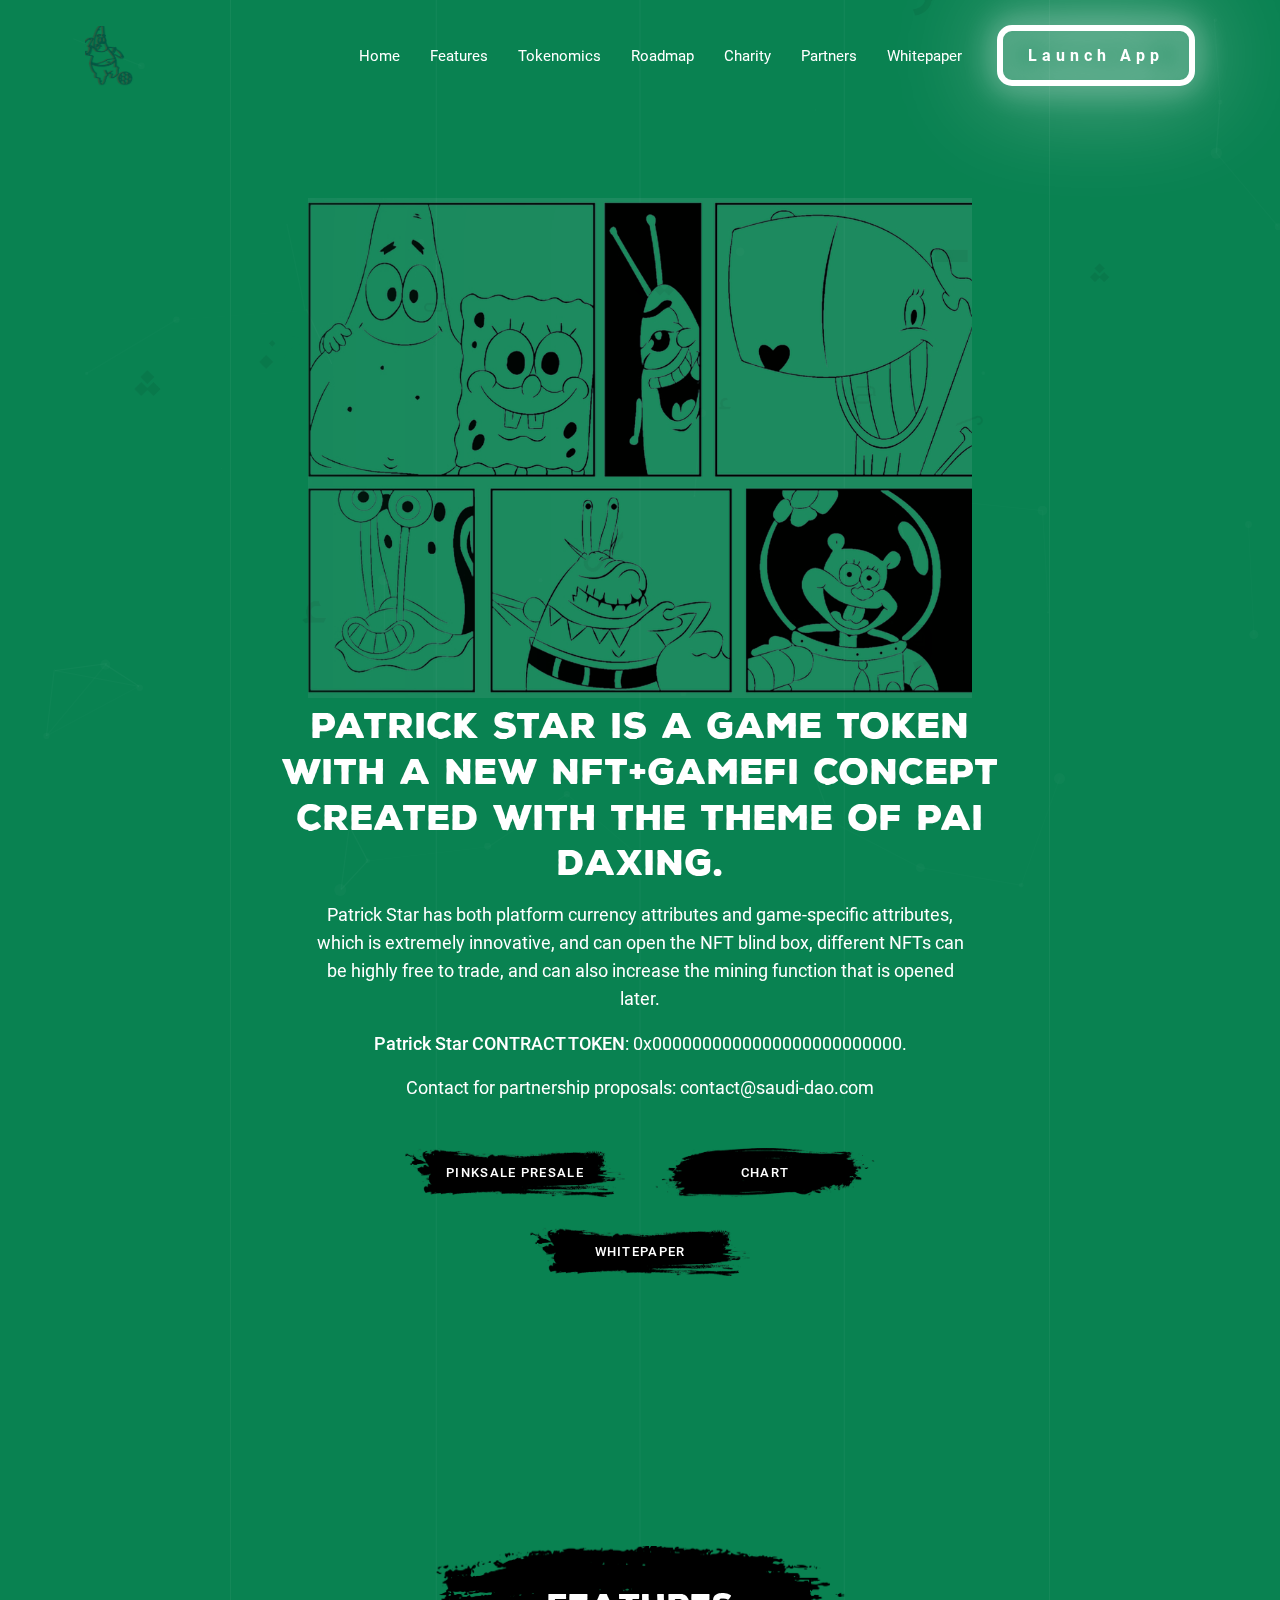
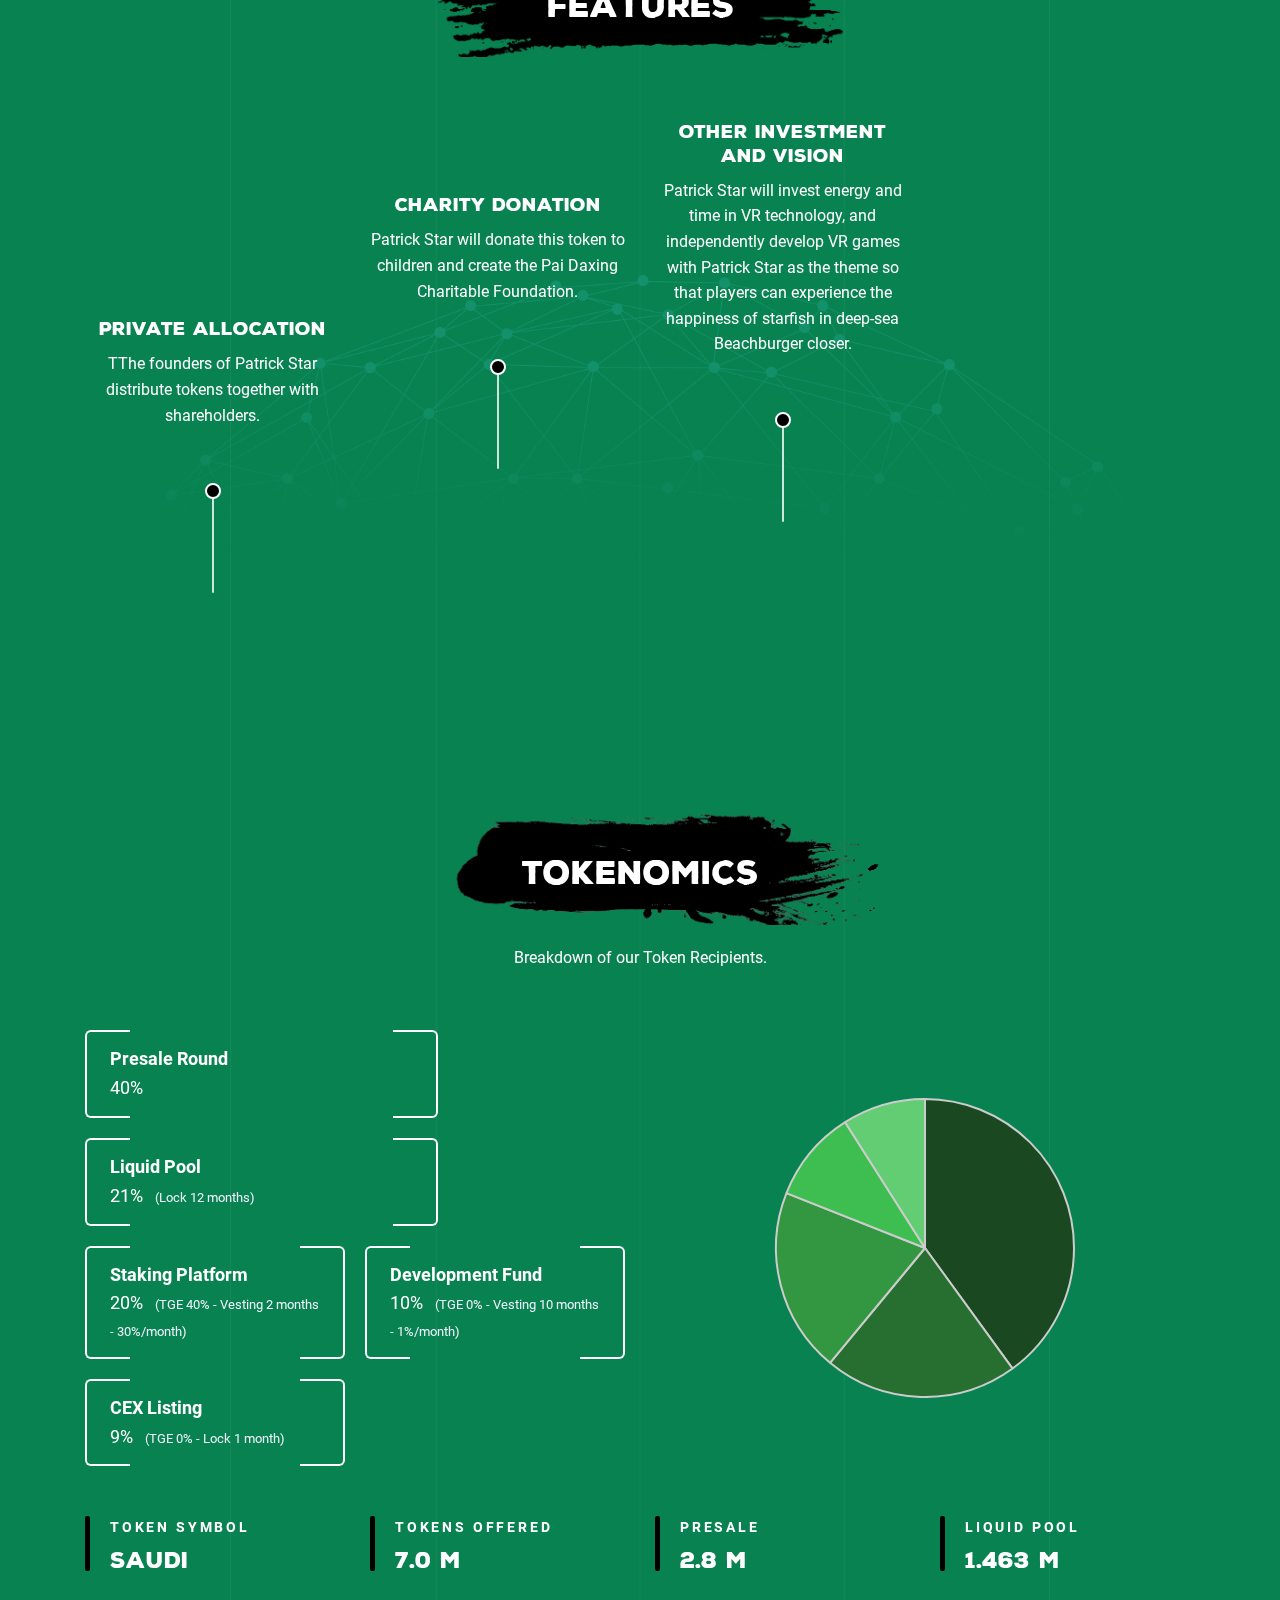
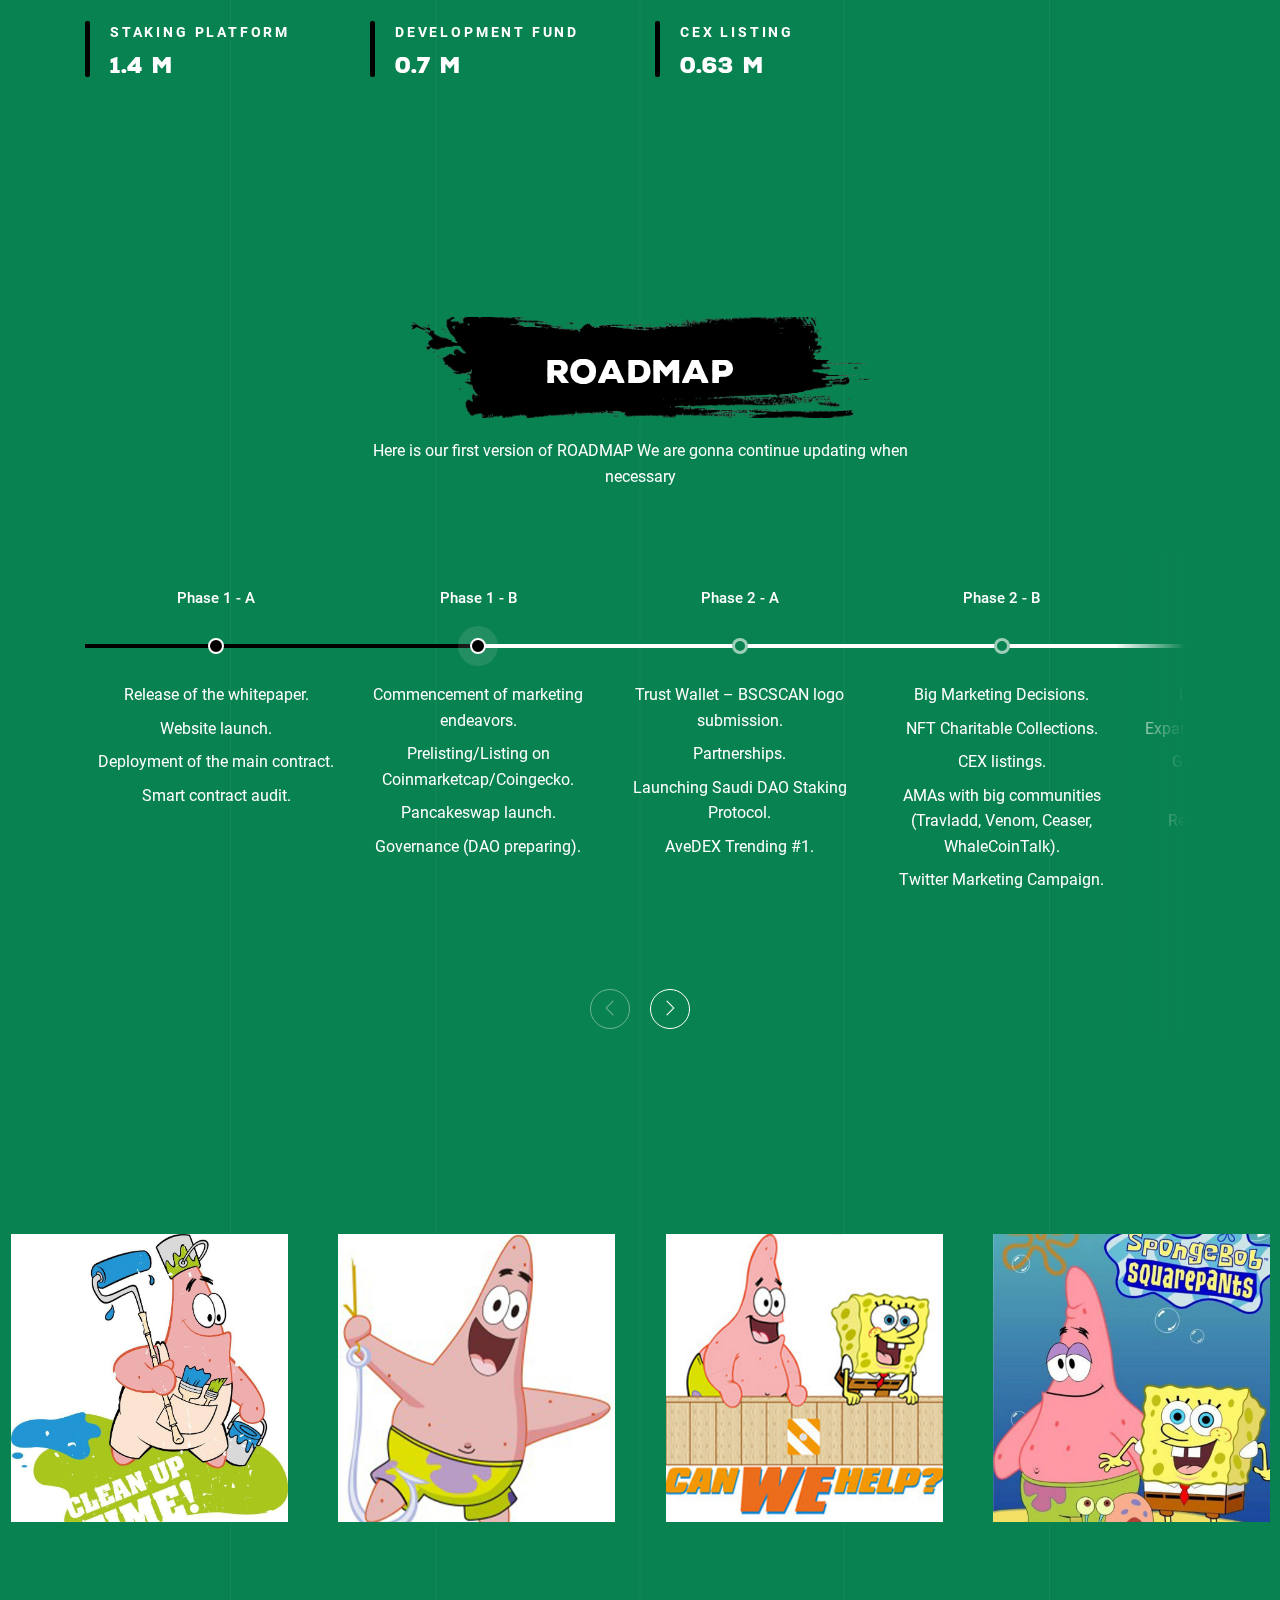
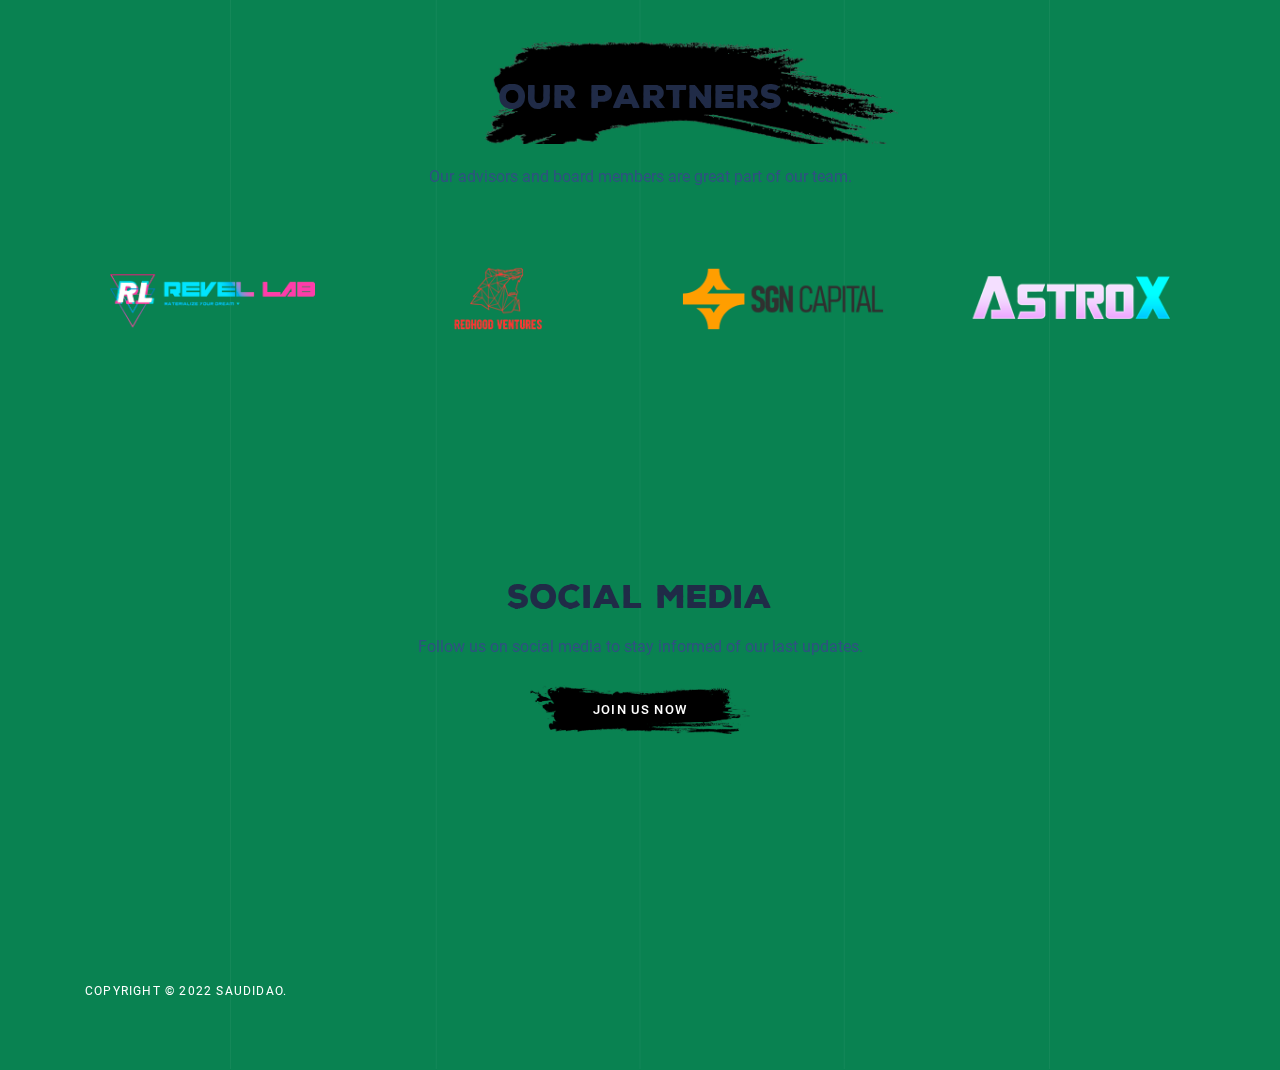
==== index1.html @ a91b712f "first" ====
<!DOCTYPE html>
<html lang="zxx" class="js">
  <head>
    <meta charset="utf-8">
    <meta name="author" content="Softnio">
    <meta name="viewport" content="width=device-width, initial-scale=1, shrink-to-fit=no">
    <meta name="description" content="">
    <!-- Fav Icon  -->
    <link rel="shortcut icon" href="static/picture/NIPIC_32296053_20210331141536375.png">
    <!-- Site Title  -->
    <title>
    Patrick Star
    </title>
    <!-- Bundle and Base CSS -->
    <link rel="stylesheet" href="static/css/vendor.bundle.css">
    <link rel="stylesheet" href="static/css/style-azalea.css" id="changeTheme">

    <link href="static/css/cssanimation.min.css" rel="stylesheet">

    <!-- Extra CSS -->
    <link rel="stylesheet" href="static/css/theme.css">

    <!-- Custom CSS -->
    <link rel="stylesheet" href="static/css/custom.css">

    <!-- <link
      rel="stylesheet"
      href="https://cdnjs.cloudflare.com/ajax/libs/fullPage.js/4.0.9/fullpage.min.css"
      integrity="sha512-Go0fX6Al6Eab+N7QbSFHYBpwdcU2rbfONUcbRIS4z+9yzLlj7Xj8ao2BAOPE9Qtxdl+7iq04xzzcF4OTOWoUWg=="
      crossorigin="anonymous"
      referrerpolicy="no-referrer"
    /> -->
  </head>

  <body class="nk-body body-wider bg-theme mode-onepage">
    <div class="nk-wrap">
      <header class="nk-header page-header is-transparent is-sticky is-dark" id="header">
        <div class="header-main">
          <div class="header-container container container-xxl">
            <div class="header-wrap">
              <div class="header-logo logo animated" data-animate="fadeInDown" data-delay=".6">
                <a href="index1.html" class="logo-link">
                  <img class="logo-dark" src="static/picture/NIPIC_32296053_20210331141536375.png" srcset="/images/NIPIC_32296053_20210331141536375.png 2x" alt="logo">
<!--                  <img class="logo-dark" src="static/picture/NIPIC_32296053_20210331141536375.png" srcset="/images/NIPIC_32296053_20210331141536375.png 2x" alt="logo">-->
                  <img class="logo-light" src="static/picture/NIPIC_32296053_20210331141536375.png" srcset="/images/NIPIC_32296053_20210331141536375.png 2x" alt="logo">
                </a>
              </div>

              <div class="header-nav-toggle">
                <a href="index1.html#" class="navbar-toggle" data-menu-toggle="header-menu">
                  <div class="toggle-line">
                    <span></span>
                  </div>
                </a>
              </div>

              <div class="header-navbar animated" data-animate="fadeInDown" data-delay=".6">
                <nav class="header-menu" id="header-menu">
                  <ul class="menu">
                    <li class="menu-item">
                      <a class="menu-link nav-link" href="index1.html#home">Home</a>
                    </li>
<!--                    <li class="menu-item">-->
<!--                      <a class="menu-link nav-link" href="javascript:;" target="_blank">Chart</a>-->
<!--                    </li>-->
                    <li class="menu-item">
                      <a class="menu-link nav-link" href="index1.html#features">Features</a>
                    </li>
                    <li class="menu-item">
                      <a class="menu-link nav-link" href="index1.html#tokenomics">Tokenomics</a>
                    </li>

                    <li class="menu-item">
                      <a class="menu-link nav-link" href="index1.html#roadmap">Roadmap</a>
                    </li>
<!--                    <li class="menu-item">-->
<!--                      <a class="menu-link nav-link" href="index1.html#how-it-works">How it works</a>-->
<!--                    </li>-->
                    <li class="menu-item">
                      <a class="menu-link nav-link" href="index1.html#charity">Charity</a>
                    </li>
                    <li class="menu-item">
                      <a class="menu-link nav-link" href="index1.html#partners">Partners</a>
                    </li>
                    <li class="menu-item">
                      <a class="menu-link nav-link" href="javascript:;">Whitepaper</a>
                    </li>
                  </ul>
                  <ul class="menu-btns">
                    <li>
                      <a href="javascript:;" target="_blank" class="neon-button"><span>Launch App</span></a>
                    </li>
                  </ul>
                </nav>
              </div>
            </div>
          </div>
        </div>
      </header>

      <main class="nk-pages tc-light" id="fullpage">
        <section class="section fullpage-section" id="home">
          <div class="banner tc-light">
            <div class="nk-block nk-block-header nk-block-sm my-auto">
              <div class="container pt-5">
                <div class="banner-caption text-center">
                  <img src="static/picture/saudi-businessman.png" class="cssanimation hu__hu__">
                  <h1 class="title title-xl-2 ttu animated" data-animate="fadeInUp" data-delay="0.7">
                   Patrick Star is a game token with a new NFT+GAMEFI concept created with the theme of Pai Daxing.
                  </h1>
                  <div class="row justify-content-center pb-3">
                    <div class="col-sm-11 col-xl-11 col-xxl-8">
                      <p class="lead animated" data-animate="fadeInUp" data-delay="0.8">
                       Patrick Star has both platform currency attributes and game-specific attributes, which is extremely innovative, and can open the NFT blind box, different NFTs can be highly free to trade, and can also increase the mining function that is opened later.
                      </p>
                      <p class="lead animated fadeInUp" data-animate="fadeInUp" data-delay="0.8" style="visibility: visible; animation-delay: 0.8s">
                        <b>Patrick Star CONTRACT TOKEN</b>:
                        0x0000000000000000000000000.
                      </p>
                      <p class="lead animated fadeInUp" data-animate="fadeInUp" data-delay="0.8" style="visibility: visible; animation-delay: 0.8s">
                        Contact for partnership proposals:
                        <a href="email-protection.html#4e2d21203a2f2d3a0e3d2f3b2a27632a2f21602d2123"><span class="__cf_email__" data-cfemail="90f3fffee4f1f3e4d0e3f1e5f4f9bdf4f1ffbef3fffd">[email&#160;protected]</span></a>
                      </p>
                    </div>
                  </div>
                  <div class="cpn-action">
                    <ul class="btn-grp mx-auto">
                      <li class="animated" data-animate="fadeInUp" data-delay="0.9">
                        <a href="javascript:;" class="btn btn-brush btn-brush-primary btn-round" target="_blank">PINKSALE PRESALE</a>
                      </li>
                      <li class="animated" data-animate="fadeInUp" data-delay="0.9">
                        <a href="javascript:;" class="btn btn-brush btn-brush-secondary btn-round" target="_blank">CHART</a>
                      </li>
                      <li class="animated" data-animate="fadeInUp" data-delay="1">
                        <a href="javascript:;" target="_blank" class="menu-link btn btn-brush btn-round btn-brush-primary">WHITEPAPER</a>
                      </li>
                    </ul>
                  </div>
                </div>
              </div>
            </div>

            <div id="particles-bg" class="particles-container is-fixed particles-bg op-20"></div>
          </div>
        </section>
        <section class="section fullpage-section" id="features">
          <div class="container">
            <div class="row justify-content-center text-center">
              <div class="col-lg-6">
                <div class="section-head section-head-s2">
                  <h2 class="title title-xl animated title-stroke-1">
                    Features
                  </h2>
                </div>
              </div>
            </div>
          </div>
          <div class="container container-xxl">
            <div class="nk-block">
              <div class="row text-center align-items-lg-start gutter-vr-40px">
                <div class="col-lg-3 col-sm-6">
                  <div class="feature feature-s6 feature-s6-1 animated" data-animate="fadeInUp" data-delay="0.3">
                    <div class="feature-text">
                      <h5 class="title title-sm ttu">PRIVATE ALLOCATION</h5>
                      <p>
                        TThe founders of Patrick Star distribute tokens together with shareholders.
                      </p>
                    </div>
                  </div>
                </div>
                <div class="col-lg-3 col-sm-6">
                  <div class="feature feature-s6 feature-s6-2 animated" data-animate="fadeInUp" data-delay="0.4">
                    <div class="feature-text">
                      <h5 class="title title-sm ttu">Charity Donation</h5>
                      <p>
                       Patrick Star will donate this token to children and create the Pai Daxing Charitable Foundation.
                      </p>
                    </div>
                  </div>
                </div>
                <div class="col-lg-3 col-sm-6">
                  <div class="feature feature-s6 feature-s6-3 animated" data-animate="fadeInUp" data-delay="0.5">
                    <div class="feature-text">
                      <h5 class="title title-sm ttu">
                        Other Investment and Vision
                      </h5>
                      <p>
                        Patrick Star will invest energy and time in VR technology, and independently develop VR games with Patrick Star as the theme so that players can experience the happiness of starfish in deep-sea Beachburger closer.
                      </p>
                    </div>
                  </div>
                </div>
<!--                <div class="col-lg-3 col-sm-6">-->
<!--                  <div class="feature feature-s6 feature-s6-4 animated" data-animate="fadeInUp" data-delay="0.6">-->
<!--                    <div class="feature-text">-->
<!--                      <h5 class="title title-sm ttu">Sport Funding</h5>-->
<!--                      <p>-->
<!--                        Saudi Arabia football team has just won AFC U23 ASIAN-->
<!--                        CUP 2022 in Uzbekistan. Saudi DAO see the potential of-->
<!--                        this football team so we decide to support Saudi Arabia-->
<!--                        football team in World Cup 2022 by funding World Cup-->
<!--                        trending projects. All the profits will be used to raise-->
<!--                        awareness of Saudi Arabia Football Team in the football-->
<!--                        world map-->
<!--                      </p>-->
<!--                    </div>-->
<!--                  </div>-->
<!--                </div>-->
<!--              </div>-->
              <div class="bg-image bg-contain bg-bottom-center bg-ecosystems animated d-none d-sm-block" data-animate="fadeInUp" data-delay="0.2">
                <img src="static/picture/globe-particle.png" alt="globe">
              </div>
            </div>
          </div>
        </section>

        <section class="section fullpage-section" id="tokenomics">
          <div class="container">
            <div class="row justify-content-center text-center">
              <div class="col-lg-6">
                <div class="section-head section-head-s2">
                  <h2 class="title title-xl animated title-stroke-2">
                    TOKENOMICS
                  </h2>
                  <p class="animated" data-animate="fadeInUp" data-delay="0.2">
                    Breakdown of our Token Recipients.
                  </p>
                </div>
              </div>
            </div>
          </div>
          <div class="container container-xxl">
            <div class="nk-block">
              <div class="row align-items-center gutter-vr-50px">
                <div class="col-xxl-4 col-lg-6 px-xl-5 order-xl-1">
                  <div class="animated" data-animate="fadeInUp" data-delay="0.3">
                    <canvas class="chart-canvas" id="token-distribution"></canvas>
                  </div>
                </div>
                <div class="col-xxl col-lg-6">
                  <ul class="chart-data-s2 row" data-canvas="token-distribution" data-canvas-type="pie" data-border-color="#ccc">
                    <li class="col-sm-8" data-color="#1a4921" data-color-hover="#1a4921" data-label="Presale" data-title="Presale Round" data-subtitle="" data-amount="40"></li>
                    <li class="col-sm-8" data-color="#276f31" data-color-hover="#276f31" data-label="Liquid Pool" data-title="Liquid Pool" data-subtitle="(Lock 12 months)" data-amount="21"></li>
                    <li class="col-sm-6" data-color="#339641" data-color-hover="#339641" data-label="Staking Platform" data-title="Staking Platform" data-subtitle="(TGE 40% - Vesting 2 months - 30%/month)" data-amount="20"></li>
                    <li class="col-sm-6" data-color="#3ebe51" data-color-hover="#3ebe51" data-label="Development Fund" data-title="Development Fund" data-subtitle="(TGE 0% - Vesting 10 months - 1%/month)" data-amount="10"></li>
                    <li class="col-sm-6" data-color="#62cd72" data-color-hover="#62cd72" data-label="CEX Listing" data-title="CEX Listing" data-subtitle="(TGE 0% - Lock 1 month)" data-amount="9"></li>
                  </ul>
                </div>
                <div class="col-xxl col-xl-12 order-last">
                  <div class="token-info-s2">
                    <div class="row gutter-vr-50px">
                      <div class="col-6 col-xxl-6 col-lg-3">
                        <div class="token-info-item color-1 animated" data-animate="fadeInUp" data-delay="0.7">
                          <div class="token-info-title">Token Symbol</div>
                          <h4 class="token-info-des">SAUDI</h4>
                        </div>
                      </div>

                      <div class="col-6 col-xxl-6 col-lg-3">
                        <div class="token-info-item color-2 animated" data-animate="fadeInUp" data-delay="0.75">
                          <div class="token-info-title">Tokens Offered</div>
                          <h4 class="token-info-des">7.0 M</h4>
                        </div>
                      </div>
                      <div class="col-6 col-xxl-6 col-lg-3">
                        <div class="token-info-item color-3 animated" data-animate="fadeInUp" data-delay="0.8">
                          <div class="token-info-title">Presale</div>
                          <h4 class="token-info-des">2.8 M</h4>
                        </div>
                      </div>
                      <div class="col-6 col-xxl-6 col-lg-3">
                        <div class="token-info-item color-3 animated" data-animate="fadeInUp" data-delay="0.8">
                          <div class="token-info-title">Liquid Pool</div>
                          <h4 class="token-info-des">1.463 M</h4>
                        </div>
                      </div>
                      <div class="col-6 col-xxl-6 col-lg-3">
                        <div class="token-info-item color-4 animated" data-animate="fadeInUp" data-delay="0.85">
                          <div class="token-info-title">Staking Platform</div>
                          <h4 class="token-info-des">1.4 M</h4>
                        </div>
                      </div>
                      <div class="col-6 col-xxl-6 col-lg-3">
                        <div class="token-info-item color-4 animated" data-animate="fadeInUp" data-delay="0.85">
                          <div class="token-info-title">Development Fund</div>
                          <h4 class="token-info-des">0.7 M</h4>
                        </div>
                      </div>
                      <div class="col-6 col-xxl-6 col-lg-3">
                        <div class="token-info-item color-5 animated" data-animate="fadeInUp" data-delay="0.9">
                          <div class="token-info-title">CEX Listing</div>
                          <h4 class="token-info-des">0.63 M</h4>
                        </div>
                      </div>
                    </div>
                  </div>
                </div>
              </div>
            </div>
          </div>
        </section>
        <!-- // -->
        <section class="section fullpage-section" id="roadmap">
          <div class="container">
            <div class="row justify-content-center text-center">
              <div class="col-lg-6">
                <div class="section-head section-head-s2">
                  <h2 class="title title-xl animated title-stroke-3">
                    ROADMAP
                  </h2>
                  <p class="animated" data-animate="fadeInUp" data-delay="0.2">
                    Here is our first version of ROADMAP We are gonna continue
                    updating when necessary
                  </p>
                </div>
              </div>
            </div>
          </div>
          <div class="container container-xxl">
            <div class="nk-block">
              <div class="roadmap-wrap roadmap-wrap-ovl-right text-center animated" data-animate="fadeInUp" data-delay="0.3">
                <div class="roadmap-line-s2"></div>
                <div class="roadmap-slider has-carousel carousel-nav-center" data-blank="true" data-items="5" data-items-tab-l="4" data-items-tab-p="3" data-items-mobile="2" data-margin="-1" data-navs="true">
                  <div class="roadmap roadmap-s2 roadmap-i1 roadmap-finished">
                    <h6 class="roadmap-year-s2">Phase 1 - A</h6>
                    <!-- <h5 class="title title-sm roadmap-date"></h5> -->
                    <div class="roadmap-text">
                      <ul class="ul-roadmap">
                        <li>Release of the whitepaper.</li>
                        <li>Website launch.</li>
                        <li>Deployment of the main contract.</li>
                        <li>Smart contract audit.</li>
                      </ul>
                    </div>
                  </div>
                  <div class="roadmap roadmap-s2 roadmap-i2 roadmap-running">
                    <h6 class="roadmap-year-s2">Phase 1 - B</h6>
                    <!-- <h5 class="title title-sm roadmap-date"></h5> -->
                    <div class="roadmap-text">
                      <ul class="ul-roadmap">
                        <li>Commencement of marketing endeavors.</li>
                        <li>Prelisting/Listing on Coinmarketcap/Coingecko.</li>
                        <li>Pancakeswap launch.</li>
                        <li>Governance (DAO preparing).</li>
                      </ul>
                    </div>
                  </div>
                  <div class="roadmap roadmap-s2 roadmap-i3">
                    <h6 class="roadmap-year-s2">Phase 2 - A</h6>
                    <!-- <h5 class="title title-sm roadmap-date"></h5> -->
                    <div class="roadmap-text">
                      <ul class="ul-roadmap">
                        <li>Trust Wallet – BSCSCAN logo submission.</li>
                        <li>Partnerships.</li>
                        <li>Launching Saudi DAO Staking Protocol.</li>
                        <li>AveDEX Trending #1.</li>
                      </ul>
                    </div>
                  </div>
                  <div class="roadmap roadmap-s2 roadmap-i4">
                    <h6 class="roadmap-year-s2">Phase 2 - B</h6>
                    <!-- <h5 class="title title-sm roadmap-date"></h5> -->
                    <div class="roadmap-text">
                      <ul class="ul-roadmap">
                        <li>Big Marketing Decisions.</li>
                        <li>NFT Charitable Collections.</li>
                        <li>CEX listings.</li>
                        <li>
                          AMAs with big communities (Travladd, Venom, Ceaser,
                          WhaleCoinTalk).
                        </li>
                        <li>Twitter Marketing Campaign.</li>
                      </ul>
                    </div>
                  </div>
                  <div class="roadmap roadmap-s2 roadmap-i5">
                    <h6 class="roadmap-year-s2">Phase 3 - A</h6>
                    <!-- <h5 class="title title-sm roadmap-date"></h5> -->
                    <div class="roadmap-text">
                      <ul class="ul-roadmap">
                        <li>Launching DAO system.</li>
                        <li>Expansion of SAUDI DAO listings.</li>
                        <li>Governance New Features Advancement.</li>
                        <li>Release of New Features in Whitepaper 2.0.</li>
                      </ul>
                    </div>
                  </div>
                  <div class="roadmap roadmap-s2 roadmap-i6">
                    <h6 class="roadmap-year-s2">Phase 3 - B</h6>
                    <!-- <h5 class="title title-sm roadmap-date"></h5> -->
                    <div class="roadmap-text">
                      <ul class="ul-roadmap">
                        <li>Fiat Gateway.</li>
                        <li>Management Audit (Internal).</li>
                        <li>Roadmap 2.0 Update.</li>
                      </ul>
                    </div>
                  </div>
                  <div class="roadmap roadmap-s2 roadmap-i6">
                    <h6 class="roadmap-year-s2">Phase 4</h6>
                    <!-- <h5 class="title title-sm roadmap-date"></h5> -->
                    <div class="roadmap-text">
                      <ul class="ul-roadmap">
                        <li>
                          Investing in Saudi Arabia Football Club – Head to
                          World Cup 2022.
                        </li>
                        <li>Investing in The Saudis NFT – Collaboration.</li>
                        <li>New York – Time Square Billboard Advertising.</li>
                        <li>
                          Connecting with many other DAOs with the same goal.
                        </li>
                      </ul>
                    </div>
                  </div>
                </div>
              </div>
            </div>
          </div>
        </section>


<!--        <section class="section fullpage-section" id="how-it-works">-->
<!--          <div class="container">-->
<!--            <div class="row justify-content-center text-center">-->
<!--              <div class="col-lg-6">-->
<!--                <div class="section-head section-head-s2">-->
<!--                  <h2 class="title title-xl animated title-stroke-4">-->
<!--                    How It Works?-->
<!--                  </h2>-->
<!--                  <p class="animated" data-animate="fadeInUp" data-delay="0.2">-->
<!--                    This is the instruction for showing how a DAO works. There-->
<!--                    will be 4 phase in a DAO-->
<!--                  </p>-->
<!--                </div>-->
<!--              </div>-->
<!--            </div>-->
<!--            <div class="row">-->
<!--              <div class="col-md-3">-->
<!--                <div class="feature feature-center animated fadeInUp" data-animate="fadeInUp" data-delay="0.2" style="visibility: visible; animation-delay: 0.2s">-->
<!--                  <div class="feature-serial">-->
<!--                    <span>1</span>-->
<!--                  </div>-->
<!--                  <div class="feature-text feature-text-wd">-->
<!--                    <h5 class="title title-md">Proposal</h5>-->
<!--                    <h6 class="sub-title">(Day 1 - 7)</h6>-->
<!--                    <p class="mx-auto">-->
<!--                      Saudi DAO Ops Team posts a proposal on Saudi DAO DAPP-->
<!--                    </p>-->
<!--                  </div>-->
<!--                </div>-->
<!--              </div>-->
<!--              <div class="col-md-3">-->
<!--                <div class="feature feature-center animated fadeInUp" data-animate="fadeInUp" data-delay="0.2" style="visibility: visible; animation-delay: 0.2s">-->
<!--                  <div class="feature-serial">-->
<!--                    <span>2</span>-->
<!--                  </div>-->
<!--                  <div class="feature-text feature-text-wd">-->
<!--                    <h5 class="title title-md">Evaluation</h5>-->
<!--                    <h6 class="sub-title">(Day 8 - 14)</h6>-->
<!--                    <p class="mx-auto">-->
<!--                      Discussion on evaluation of proposal on the Saudi DAO-->
<!--                      discussion forum.-->
<!--                    </p>-->
<!--                  </div>-->
<!--                </div>-->
<!--              </div>-->
<!--              <div class="col-md-3">-->
<!--                <div class="feature feature-center animated fadeInUp" data-animate="fadeInUp" data-delay="0.2" style="visibility: visible; animation-delay: 0.2s">-->
<!--                  <div class="feature-serial">-->
<!--                    <span>3</span>-->
<!--                  </div>-->
<!--                  <div class="feature-text feature-text-wd">-->
<!--                    <h5 class="title title-md">Voting</h5>-->
<!--                    <h6 class="sub-title">(Day 15 - 21)</h6>-->
<!--                    <p class="mx-auto">-->
<!--                      The five Saudi DAO Council members vote on the proposal. A-->
<!--                      quorum of three votes is required to pass a proposal with-->
<!--                      a simple majority of votes.-->
<!--                    </p>-->
<!--                  </div>-->
<!--                </div>-->
<!--              </div>-->
<!--              <div class="col-md-3">-->
<!--                <div class="feature feature-center animated fadeInUp" data-animate="fadeInUp" data-delay="0.2" style="visibility: visible; animation-delay: 0.2s">-->
<!--                  <div class="feature-serial">-->
<!--                    <span>4</span>-->
<!--                  </div>-->
<!--                  <div class="feature-text feature-text-wd">-->
<!--                    <h5 class="title title-md">Implementation</h5>-->
<!--                    <h6 class="sub-title">(Day 22 - 28)</h6>-->
<!--                    <p class="mx-auto">-->
<!--                      If approved, the Saudi DAO Ops Team executes the proposal.-->
<!--                    </p>-->
<!--                  </div>-->
<!--                </div>-->
<!--              </div>-->
<!--            </div>-->
<!--          </div>-->
<!--        </section>-->
<!--        &lt;!&ndash; // &ndash;&gt;-->
<!--        <section class="section fullpage-section" id="charity">-->
<!--          <div class="container">-->
<!--            <div class="row justify-content-center text-center">-->
<!--              <div class="col-lg-6">-->
<!--                <div class="section-head section-head-s2">-->
<!--                  <h2 class="title title-xl animated title-stroke-6">-->
<!--                    Charity-->
<!--                  </h2>-->
<!--                  <p class="animated fadeInUp" data-animate="fadeInUp" data-delay="0.2" style="visibility: visible; animation-delay: 0.2s">-->
<!--                    This is our first donation to children.-->
<!--                  </p>-->
<!--                </div>-->
<!--              </div>-->
<!--            </div>-->
<!--          </div>-->
<!--          <div class="container container-xxl">-->
            <!-- Block @s -->
            <div class="nk-block block-partners">
              <ul class="has-carousel partner-list justify-content-center animated owl-carousel owl-loaded owl-drag fadeInUp" data-items="4" data-items-mobile="1" data-auto="true" data-loop="true" data-animate="fadeInUp" data-delay="0.75" style="visibility: visible; animation-delay: 0.75s">
                <div class="owl-stage-outer">
                  <div class="owl-stage" style="
                      transform: translate3d(-2767px, 0px, 0px);
                      transition: all 0.6s ease 0s;
                      width: 5960px;
                    ">
                    <div class="owl-item cloned" style="width: 300px; margin-right: 30px">
                      <li class="partner-logo">
                        <img src="static/picture/1.jpg" alt="">
                      </li>
                    </div>
                    <div class="owl-item cloned" style="width: 300px; margin-right: 30px">
                      <li class="partner-logo">
                        <img src="static/picture/2.jpg" alt="">
                      </li>
                    </div>
                    <div class="owl-item cloned" style="width: 300px; margin-right: 30px">
                      <li class="partner-logo">
                        <img src="static/picture/3.jpg" alt="">
                      </li>
                    </div>
                    <div class="owl-item cloned" style="width: 300px; margin-right: 30px">
                      <li class="partner-logo">
                        <img src="static/picture/4.jpg" alt="">
                      </li>
                    </div>
                    <div class="owl-item cloned" style="width: 300px; margin-right: 30px">
                      <li class="partner-logo">
                        <img src="static/picture/5.jpg" alt="">
                      </li>
                    </div>
                    <div class="owl-item cloned" style="width: 300px; margin-right: 30px">
                      <li class="partner-logo">
                        <img src="static/picture/6.jpg" alt="">
                      </li>
                    </div>
                    <div class="owl-item" style="width: 300px; margin-right: 30px">
                      <li class="partner-logo">
                        <img src="static/picture/1.jpg" alt="">
                      </li>
                    </div>
                    <div class="owl-item" style="width: 300px; margin-right: 30px">
                      <li class="partner-logo">
                        <img src="static/picture/2.jpg" alt="">
                      </li>
                    </div>
                    <div class="owl-item" style="width: 300px; margin-right: 30px">
                      <li class="partner-logo">
                        <img src="static/picture/3.jpg" alt="">
                      </li>
                    </div>
                    <div class="owl-item" style="width: 300px; margin-right: 30px">
                      <li class="partner-logo">
                        <img src="static/picture/4.jpg" alt="">
                      </li>
                    </div>
                    <div class="owl-item" style="width: 300px; margin-right: 30px">
                      <li class="partner-logo">
                        <img src="static/picture/5.jpg" alt="">
                      </li>
                    </div>
                    <div class="owl-item" style="width: 300px; margin-right: 30px">
                      <li class="partner-logo">
                        <img src="static/picture/6.jpg" alt="">
                      </li>
                    </div>
                    <div class="owl-item cloned" style="width: 300px; margin-right: 30px">
                      <li class="partner-logo">
                        <img src="static/picture/1.jpg" alt="">
                      </li>
                    </div>
                    <div class="owl-item cloned" style="width: 300px; margin-right: 30px">
                      <li class="partner-logo">
                        <img src="static/picture/2.jpg" alt="">
                      </li>
                    </div>
                    <div class="owl-item cloned" style="width: 300px; margin-right: 30px">
                      <li class="partner-logo">
                        <img src="static/picture/3.jpg" alt="">
                      </li>
                    </div>
                    <div class="owl-item cloned" style="width: 300px; margin-right: 30px">
                      <li class="partner-logo">
                        <img src="static/picture/4.jpg" alt="">
                      </li>
                    </div>
                    <div class="owl-item cloned" style="width: 300px; margin-right: 30px">
                      <li class="partner-logo">
                        <img src="static/picture/5.jpg" alt="">
                      </li>
                    </div>
                    <div class="owl-item cloned" style="width: 300px; margin-right: 30px">
                      <li class="partner-logo">
                        <img src="static/picture/6.jpg" alt="">
                      </li>
                    </div>
                  </div>
                </div>
                <div class="owl-nav disabled">
                  <button type="button" role="presentation" class="owl-prev"></button><button type="button" role="presentation" class="owl-next"></button>
                </div>
                <div class="owl-dots disabled"></div>
              </ul>
            </div>
            <!-- Block @e -->
          </div>
        </section>

        <section class="section fullpage-section" id="partners">
          <div class="container">
            <div class="row justify-content-center text-center">
              <div class="col-lg-6">
                <div class="section-head section-head-s2">
                  <h2 class="title title-xl animated title-stroke-5">
                    Our Partners
                  </h2>
                  <p class="animated fadeInUp" data-animate="fadeInUp" data-delay="0.2" style="visibility: visible; animation-delay: 0.2s">
                    Our advisors and board members are great part of our team.
                  </p>
                </div>
              </div>
            </div>
          </div>
          <div class="container container-xxl">
            <!-- Block @s -->
            <div class="nk-block block-partners">
              <ul class="has-carousel partner-list justify-content-center animated owl-carousel owl-loaded owl-drag fadeInUp" data-items="4" data-items-mobile="2" data-auto="true" data-loop="true" data-animate="fadeInUp" data-delay="0.75" style="visibility: visible; animation-delay: 0.75s">
                <div class="owl-stage-outer">
                  <div class="owl-stage" style="
                      transform: translate3d(-2767px, 0px, 0px);
                      transition: all 0.6s ease 0s;
                      width: 5960px;
                    ">
                    <div class="owl-item cloned" style="width: 300px; margin-right: 30px">
                      <li class="partner-logo">
                        <img src="static/picture/1.png" alt="">
                      </li>
                    </div>
                    <div class="owl-item cloned" style="width: 300px; margin-right: 30px">
                      <li class="partner-logo">
                        <img src="static/picture/2.png" alt="">
                      </li>
                    </div>
                    <div class="owl-item cloned" style="width: 300px; margin-right: 30px">
                      <li class="partner-logo">
                        <img src="static/picture/3.png" alt="">
                      </li>
                    </div>
                    <!--<div-->
                    <!--  class="owl-item cloned"-->
                    <!--  style="width: 300px; margin-right: 30px"-->
                    <!-->-->
                    <!--  <li class="partner-logo">-->
                    <!--    <img src="images/backers/4.png" alt="" />-->
                    <!--  </li>-->
                    <!--</div>-->
                    <div class="owl-item cloned" style="width: 300px; margin-right: 30px">
                      <li class="partner-logo">
                        <img src="static/picture/5.png" alt="">
                      </li>
                    </div>
                    <div class="owl-item cloned" style="width: 300px; margin-right: 30px">
                      <li class="partner-logo">
                        <img src="static/picture/6.png" alt="">
                      </li>
                    </div>
                    <div class="owl-item cloned" style="width: 300px; margin-right: 30px">
                      <li class="partner-logo">
                        <img src="static/picture/7.png" alt="">
                      </li>
                    </div>
                    <div class="owl-item cloned" style="width: 300px; margin-right: 30px">
                      <li class="partner-logo">
                        <img src="static/picture/8.png" alt="">
                      </li>
                    </div>
                    <div class="owl-item cloned" style="width: 300px; margin-right: 30px">
                      <li class="partner-logo">
                        <img src="static/picture/9.png" alt="">
                      </li>
                    </div>
                    <div class="owl-item cloned" style="width: 300px; margin-right: 30px">
                      <li class="partner-logo">
                        <img src="static/picture/10.png" alt="">
                      </li>
                    </div>
                    <div class="owl-item cloned" style="width: 300px; margin-right: 30px">
                      <li class="partner-logo">
                        <img src="static/picture/11.png" alt="">
                      </li>
                    </div>
                    <div class="owl-item cloned" style="width: 300px; margin-right: 30px">
                      <li class="partner-logo">
                        <img src="static/picture/12.png" alt="">
                      </li>
                    </div>
                    <div class="owl-item cloned" style="width: 300px; margin-right: 30px">
                      <li class="partner-logo">
                        <img src="static/picture/13.png" alt="">
                      </li>
                    </div>
                    <div class="owl-item cloned" style="width: 300px; margin-right: 30px">
                      <li class="partner-logo">
                        <img src="static/picture/14.png" alt="">
                      </li>
                    </div>
                    <div class="owl-item" style="width: 300px; margin-right: 30px">
                      <li class="partner-logo">
                        <img src="static/picture/1.png" alt="">
                      </li>
                    </div>
                    <div class="owl-item" style="width: 300px; margin-right: 30px">
                      <li class="partner-logo">
                        <img src="static/picture/2.png" alt="">
                      </li>
                    </div>
                    <div class="owl-item" style="width: 300px; margin-right: 30px">
                      <li class="partner-logo">
                        <img src="static/picture/3.png" alt="">
                      </li>
                    </div>
                    <!--<div-->
                    <!--  class="owl-item"-->
                    <!--  style="width: 300px; margin-right: 30px"-->
                    <!-->-->
                    <!--  <li class="partner-logo">-->
                    <!--    <img src="images/backers/4.png" alt="" />-->
                    <!--  </li>-->
                    <!--</div>-->
                    <div class="owl-item" style="width: 300px; margin-right: 30px">
                      <li class="partner-logo">
                        <img src="static/picture/5.png" alt="">
                      </li>
                    </div>
                    <div class="owl-item" style="width: 300px; margin-right: 30px">
                      <li class="partner-logo">
                        <img src="static/picture/6.png" alt="">
                      </li>
                    </div>
                    <div class="owl-item" style="width: 300px; margin-right: 30px">
                      <li class="partner-logo">
                        <img src="static/picture/7.png" alt="">
                      </li>
                    </div>
                    <div class="owl-item" style="width: 300px; margin-right: 30px">
                      <li class="partner-logo">
                        <img src="static/picture/8.png" alt="">
                      </li>
                    </div>
                    <div class="owl-item" style="width: 300px; margin-right: 30px">
                      <li class="partner-logo">
                        <img src="static/picture/9.png" alt="">
                      </li>
                    </div>
                    <div class="owl-item" style="width: 300px; margin-right: 30px">
                      <li class="partner-logo">
                        <img src="static/picture/10.png" alt="">
                      </li>
                    </div>
                    <div class="owl-item" style="width: 300px; margin-right: 30px">
                      <li class="partner-logo">
                        <img src="static/picture/11.png" alt="">
                      </li>
                    </div>
                    <div class="owl-item" style="width: 300px; margin-right: 30px">
                      <li class="partner-logo">
                        <img src="static/picture/12.png" alt="">
                      </li>
                    </div>
                    <div class="owl-item" style="width: 300px; margin-right: 30px">
                      <li class="partner-logo">
                        <img src="static/picture/13.png" alt="">
                      </li>
                    </div>
                    <div class="owl-item" style="width: 300px; margin-right: 30px">
                      <li class="partner-logo">
                        <img src="static/picture/14.png" alt="">
                      </li>
                    </div>
                    <div class="owl-item cloned" style="width: 300px; margin-right: 30px">
                      <li class="partner-logo">
                        <img src="static/picture/1.png" alt="">
                      </li>
                    </div>
                    <div class="owl-item cloned" style="width: 300px; margin-right: 30px">
                      <li class="partner-logo">
                        <img src="static/picture/2.png" alt="">
                      </li>
                    </div>
                    <div class="owl-item cloned" style="width: 300px; margin-right: 30px">
                      <li class="partner-logo">
                        <img src="static/picture/3.png" alt="">
                      </li>
                    </div>
                    <!--<div-->
                    <!--  class="owl-item cloned"-->
                    <!--  style="width: 300px; margin-right: 30px"-->
                    <!-->-->
                    <!--  <li class="partner-logo">-->
                    <!--    <img src="images/backers/4.png" alt="" />-->
                    <!--  </li>-->
                    <!--</div>-->
                    <div class="owl-item cloned" style="width: 300px; margin-right: 30px">
                      <li class="partner-logo">
                        <img src="static/picture/5.png" alt="">
                      </li>
                    </div>
                    <div class="owl-item cloned" style="width: 300px; margin-right: 30px">
                      <li class="partner-logo">
                        <img src="static/picture/6.png" alt="">
                      </li>
                    </div>
                    <div class="owl-item cloned" style="width: 300px; margin-right: 30px">
                      <li class="partner-logo">
                        <img src="static/picture/7.png" alt="">
                      </li>
                    </div>
                    <div class="owl-item cloned" style="width: 300px; margin-right: 30px">
                      <li class="partner-logo">
                        <img src="static/picture/8.png" alt="">
                      </li>
                    </div>
                    <div class="owl-item cloned" style="width: 300px; margin-right: 30px">
                      <li class="partner-logo">
                        <img src="static/picture/9.png" alt="">
                      </li>
                    </div>
                    <div class="owl-item cloned" style="width: 300px; margin-right: 30px">
                      <li class="partner-logo">
                        <img src="static/picture/10.png" alt="">
                      </li>
                    </div>
                    <div class="owl-item cloned" style="width: 300px; margin-right: 30px">
                      <li class="partner-logo">
                        <img src="static/picture/11.png" alt="">
                      </li>
                    </div>
                    <div class="owl-item cloned" style="width: 300px; margin-right: 30px">
                      <li class="partner-logo">
                        <img src="static/picture/12.png" alt="">
                      </li>
                    </div>
                    <div class="owl-item cloned" style="width: 300px; margin-right: 30px">
                      <li class="partner-logo">
                        <img src="static/picture/13.png" alt="">
                      </li>
                    </div>
                    <div class="owl-item cloned" style="width: 300px; margin-right: 30px">
                      <li class="partner-logo">
                        <img src="static/picture/14.png" alt="">
                      </li>
                    </div>
                  </div>
                </div>
                <div class="owl-nav disabled">
                  <button type="button" role="presentation" class="owl-prev"></button><button type="button" role="presentation" class="owl-next"></button>
                </div>
                <div class="owl-dots disabled"></div>
              </ul>
            </div>
            <!-- Block @e -->
          </div>
        </section>

        <section class="section fullpage-section" id="social-media">
          <div class="container">
            <div class="row justify-content-center text-center">
              <div class="col-lg-6">
                <div class="section-head section-head-s2">
                  <h2 class="title title-xl animated">Social Media</h2>
                  <p class="animated fadeInUp" data-animate="fadeInUp" data-delay="0.2" style="visibility: visible; animation-delay: 0.2s">
                    Follow us on social media to stay informed of our last
                    updates.<br><br><a class="btn btn-brush btn-brush-primary cssanimation pepe" href="javascript:;" style="color: #fff" target="_blank">JOIN US NOW</a>
                  </p>
                </div>
              </div>
            </div>
          </div>
        </section>
      </main>

      <footer class="nk-footer-bar section section-s tc-light">
        <div class="container container-xxl">
          <div class="row gutter-vr-10px">
            <div class="col-lg-6 order-lg-last text-lg-right">
              <!--<ul class="footer-nav">-->
              <!--  <li><a href="#">Privacy Policy</a></li>-->
              <!--  <li><a href="#">Terms of sales</a></li>-->
              <!--</ul>-->
            </div>
            <div class="col-lg-6">
              <div class="copyright-text copyright-text-s2" style="color: #fff">
                Copyright © 2022 SaudiDAO.
              </div>
            </div>
          </div>
        </div>
      </footer>

      <div class="nk-ovm nk-ovm-repeat nk-ovm-fixed shape-i">
        <div class="ovm-line"></div>
      </div>
    </div>

    <!-- preloader -->
    <div class="preloader preloader-alt no-split">
      <span class="spinner spinner-alt"><img class="spinner-brand" src="static/picture/saudidao-logo.png" alt=""></span>
    </div>

    <!-- JavaScript -->
    <script data-cfasync="false" src="static/js/email-decode.min.js"></script><script src="static/js/jquery.bundle.js"></script>
    <script src="static/js/scripts.js"></script>
    <script src="static/js/charts.js"></script>
    <!-- <script
      src="https://cdnjs.cloudflare.com/ajax/libs/fullPage.js/4.0.9/fullpage.min.js"
      integrity="sha512-JSVRnP8UFs0ieN/cvP9v4vmW1CotIaEKKN7W+4JaKNrllZolTv2aJfVGn4BFdfZ1jRZxgTAAaXWdlZbEm9iwFA=="
      crossorigin="anonymous"
      referrerpolicy="no-referrer"
    ></script> -->
    <!-- <script type="text/javascript">
      var myFullpage = new fullpage("#fullpage", {
        autoScrolling: true,
        sectionSelector: ".fullpage-section",
      });
      $(".fp-watermark").hide();
    </script> -->
  </body>
</html>
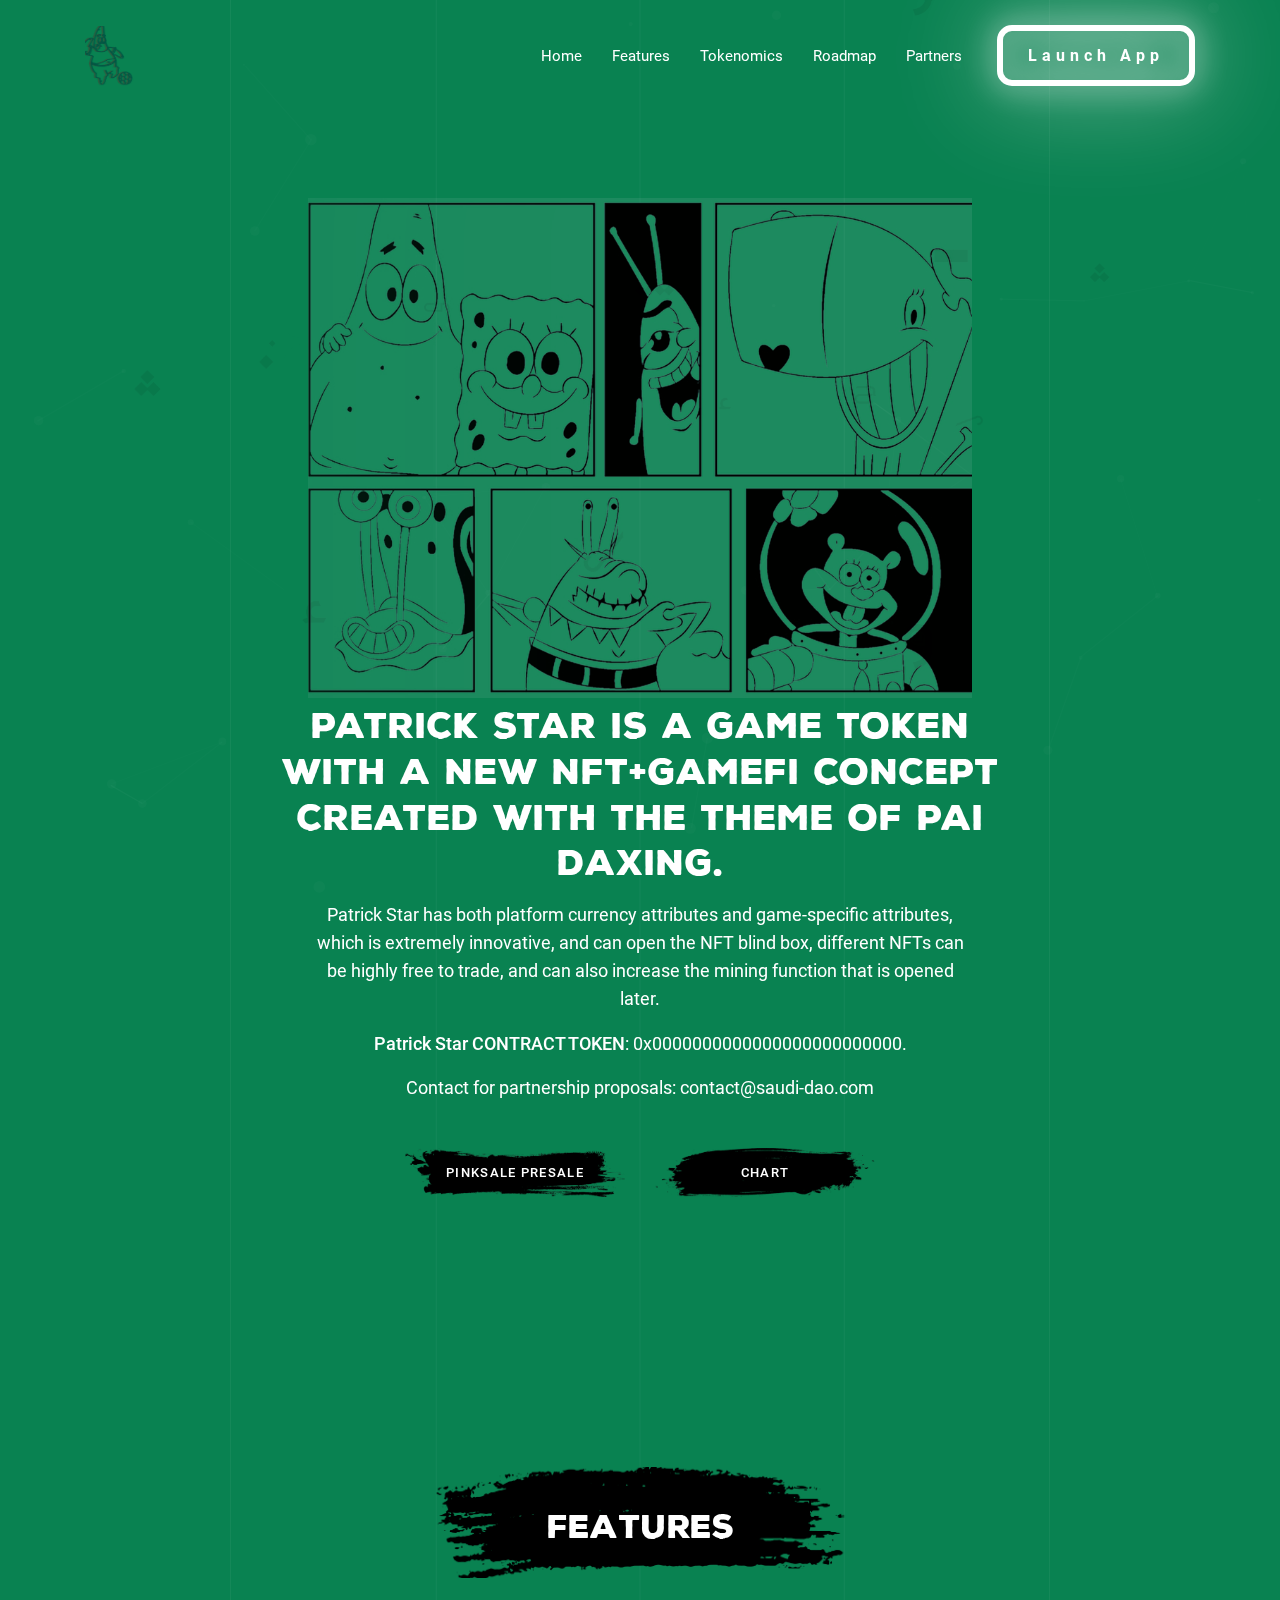
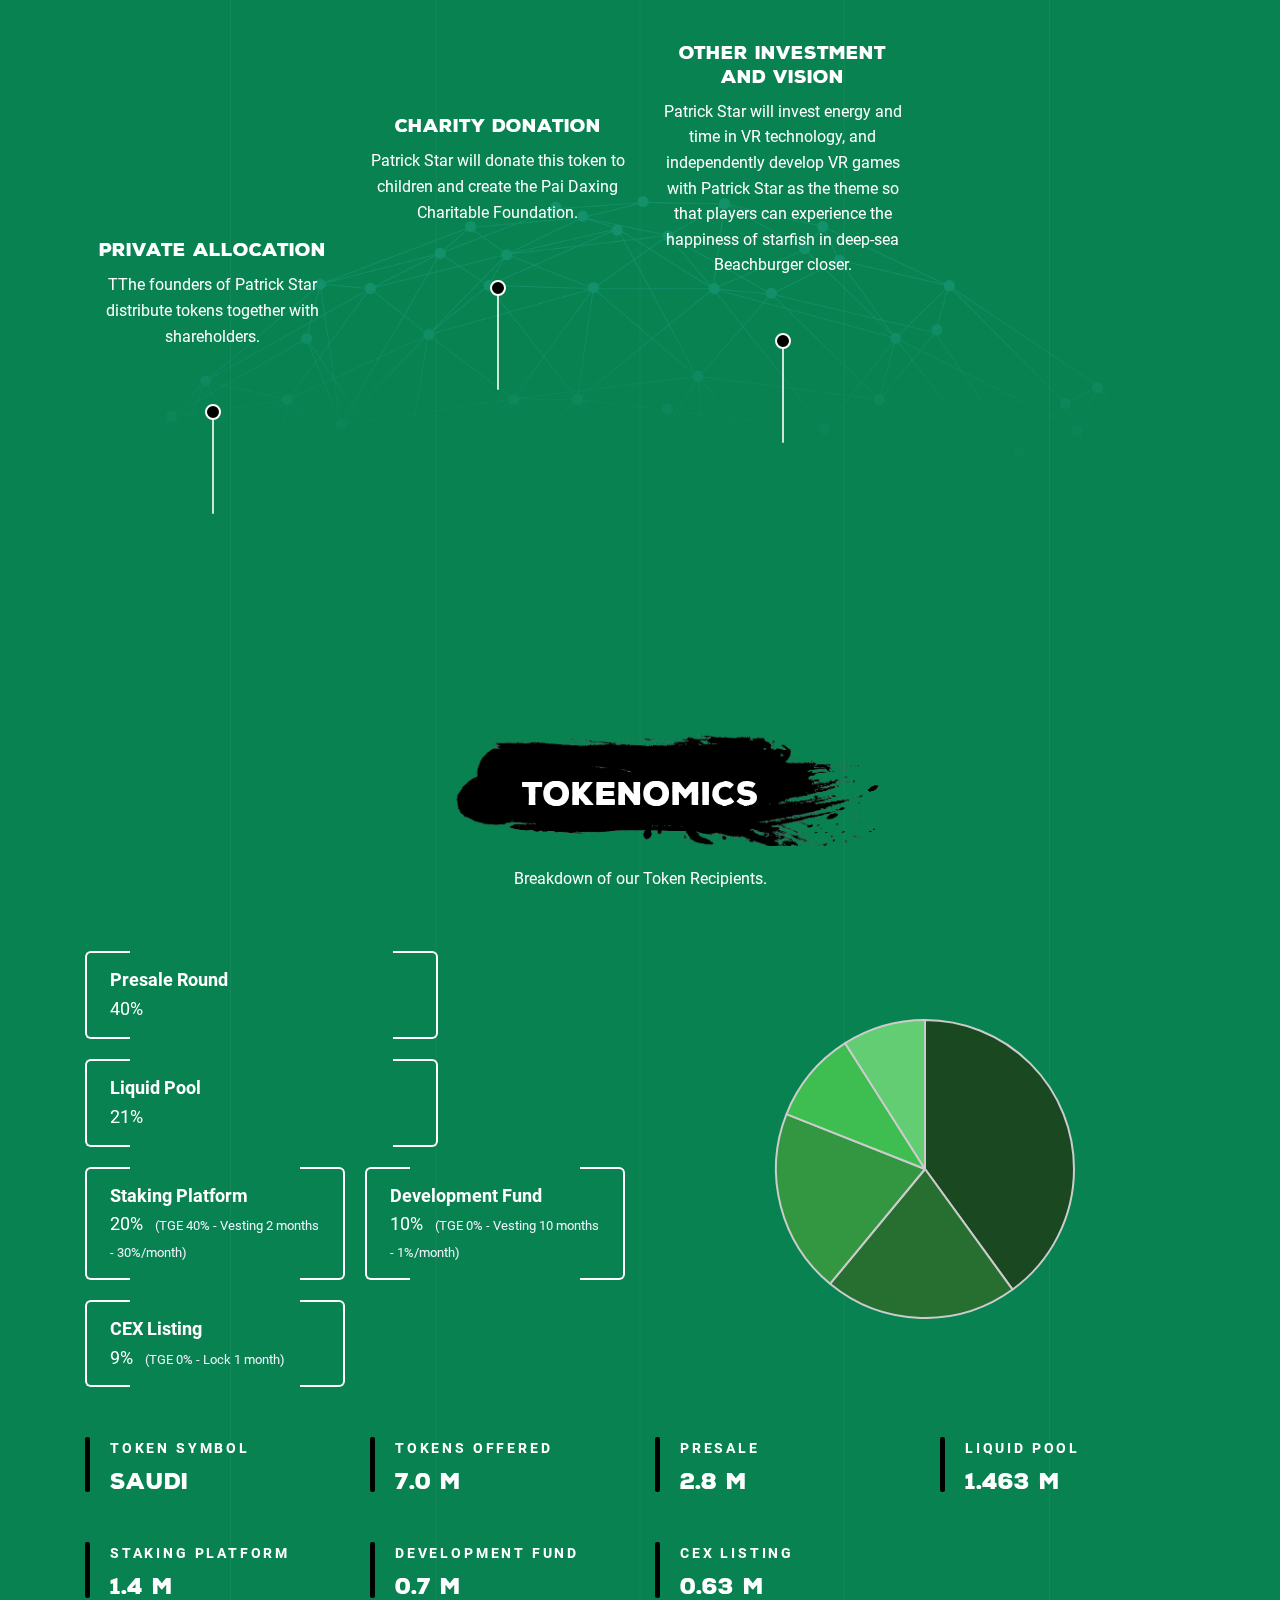
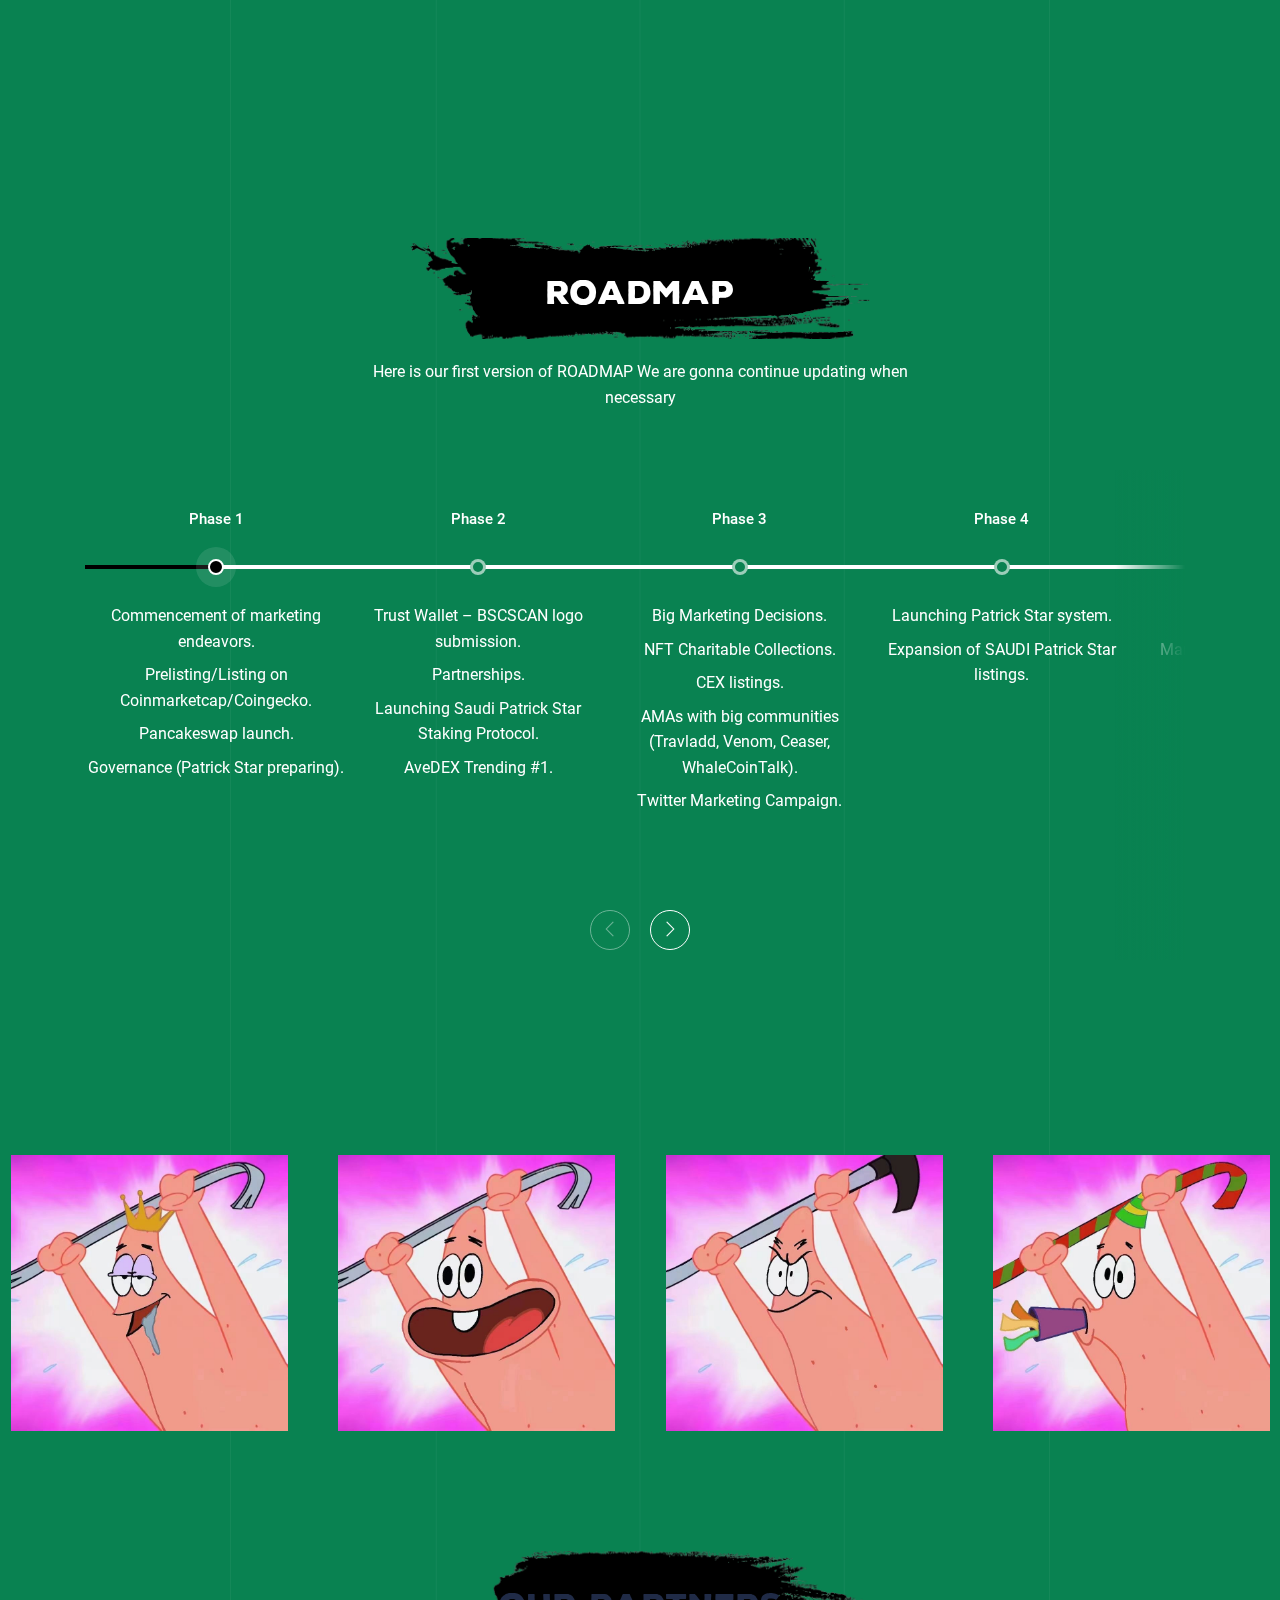
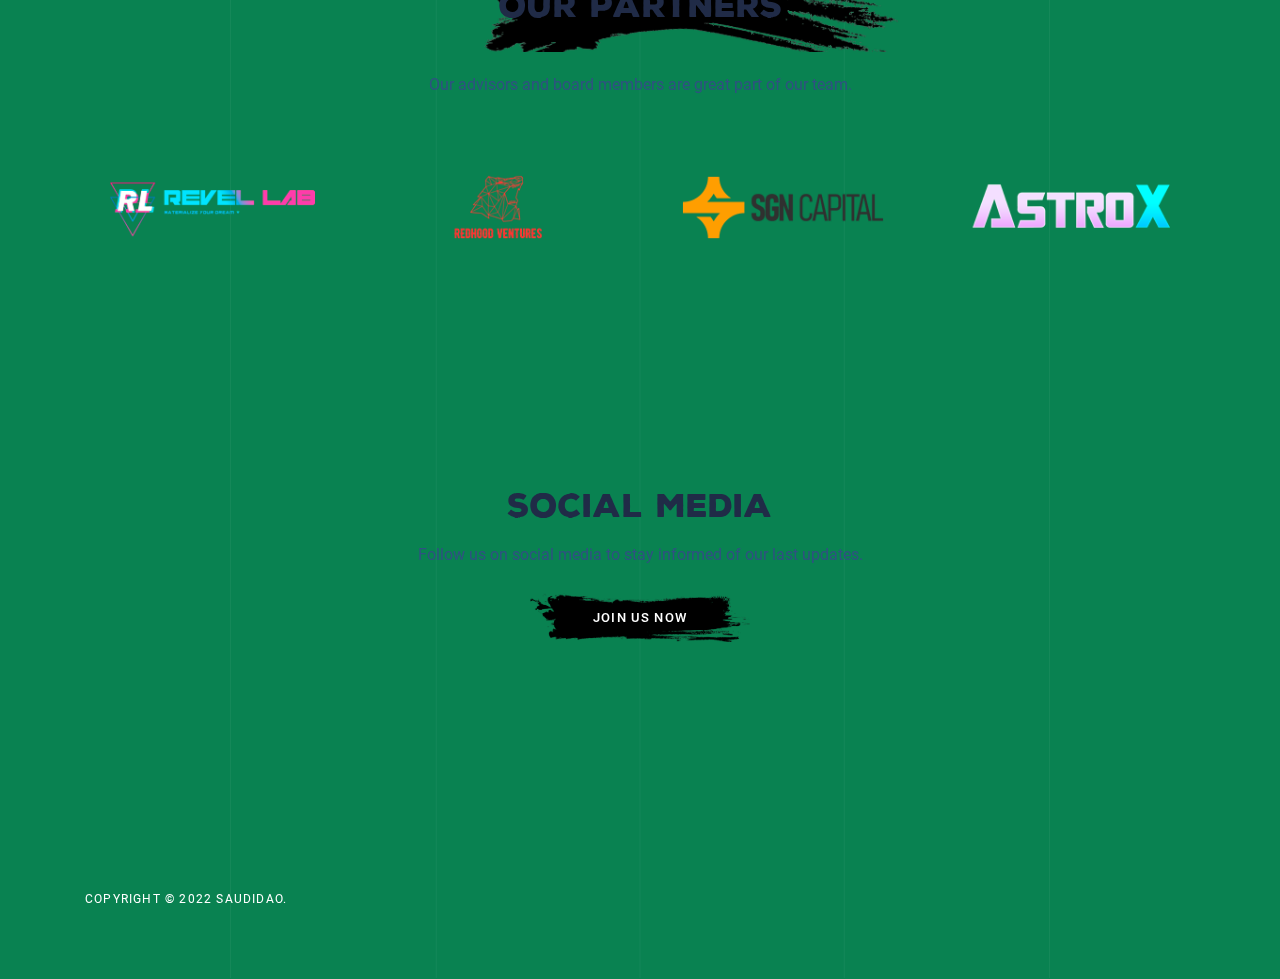
==== commit bc5c1e4f: "try" ====
--- a/index1.html
+++ b/index1.html
@@ -76,15 +76,15 @@
 <!--                    <li class="menu-item">-->
 <!--                      <a class="menu-link nav-link" href="index1.html#how-it-works">How it works</a>-->
 <!--                    </li>-->
-                    <li class="menu-item">
-                      <a class="menu-link nav-link" href="index1.html#charity">Charity</a>
-                    </li>
+<!--                    <li class="menu-item">-->
+<!--                      <a class="menu-link nav-link" href="index1.html#charity">Charity</a>-->
+<!--                    </li>-->
                     <li class="menu-item">
                       <a class="menu-link nav-link" href="index1.html#partners">Partners</a>
                     </li>
-                    <li class="menu-item">
-                      <a class="menu-link nav-link" href="javascript:;">Whitepaper</a>
-                    </li>
+<!--                    <li class="menu-item">-->
+<!--                      <a class="menu-link nav-link" href="javascript:;">Whitepaper</a>-->
+<!--                    </li>-->
                   </ul>
                   <ul class="menu-btns">
                     <li>
@@ -131,9 +131,9 @@
                       <li class="animated" data-animate="fadeInUp" data-delay="0.9">
                         <a href="javascript:;" class="btn btn-brush btn-brush-secondary btn-round" target="_blank">CHART</a>
                       </li>
-                      <li class="animated" data-animate="fadeInUp" data-delay="1">
-                        <a href="javascript:;" target="_blank" class="menu-link btn btn-brush btn-round btn-brush-primary">WHITEPAPER</a>
-                      </li>
+<!--                      <li class="animated" data-animate="fadeInUp" data-delay="1">-->
+<!--                        <a href="javascript:;" target="_blank" class="menu-link btn btn-brush btn-round btn-brush-primary">WHITEPAPER</a>-->
+<!--                      </li>-->
                     </ul>
                   </div>
                 </div>
@@ -240,7 +240,7 @@
                 <div class="col-xxl col-lg-6">
                   <ul class="chart-data-s2 row" data-canvas="token-distribution" data-canvas-type="pie" data-border-color="#ccc">
                     <li class="col-sm-8" data-color="#1a4921" data-color-hover="#1a4921" data-label="Presale" data-title="Presale Round" data-subtitle="" data-amount="40"></li>
-                    <li class="col-sm-8" data-color="#276f31" data-color-hover="#276f31" data-label="Liquid Pool" data-title="Liquid Pool" data-subtitle="(Lock 12 months)" data-amount="21"></li>
+                    <li class="col-sm-8" data-color="#276f31" data-color-hover="#276f31" data-label="Liquid Pool" data-title="Liquid Pool" data-subtitle="" data-amount="21"></li>
                     <li class="col-sm-6" data-color="#339641" data-color-hover="#339641" data-label="Staking Platform" data-title="Staking Platform" data-subtitle="(TGE 40% - Vesting 2 months - 30%/month)" data-amount="20"></li>
                     <li class="col-sm-6" data-color="#3ebe51" data-color-hover="#3ebe51" data-label="Development Fund" data-title="Development Fund" data-subtitle="(TGE 0% - Vesting 10 months - 1%/month)" data-amount="10"></li>
                     <li class="col-sm-6" data-color="#62cd72" data-color-hover="#62cd72" data-label="CEX Listing" data-title="CEX Listing" data-subtitle="(TGE 0% - Lock 1 month)" data-amount="9"></li>
@@ -321,44 +321,32 @@
               <div class="roadmap-wrap roadmap-wrap-ovl-right text-center animated" data-animate="fadeInUp" data-delay="0.3">
                 <div class="roadmap-line-s2"></div>
                 <div class="roadmap-slider has-carousel carousel-nav-center" data-blank="true" data-items="5" data-items-tab-l="4" data-items-tab-p="3" data-items-mobile="2" data-margin="-1" data-navs="true">
-                  <div class="roadmap roadmap-s2 roadmap-i1 roadmap-finished">
-                    <h6 class="roadmap-year-s2">Phase 1 - A</h6>
-                    <!-- <h5 class="title title-sm roadmap-date"></h5> -->
-                    <div class="roadmap-text">
-                      <ul class="ul-roadmap">
-                        <li>Release of the whitepaper.</li>
-                        <li>Website launch.</li>
-                        <li>Deployment of the main contract.</li>
-                        <li>Smart contract audit.</li>
-                      </ul>
-                    </div>
-                  </div>
                   <div class="roadmap roadmap-s2 roadmap-i2 roadmap-running">
-                    <h6 class="roadmap-year-s2">Phase 1 - B</h6>
+                    <h6 class="roadmap-year-s2">Phase 1 </h6>
                     <!-- <h5 class="title title-sm roadmap-date"></h5> -->
                     <div class="roadmap-text">
                       <ul class="ul-roadmap">
                         <li>Commencement of marketing endeavors.</li>
                         <li>Prelisting/Listing on Coinmarketcap/Coingecko.</li>
                         <li>Pancakeswap launch.</li>
-                        <li>Governance (DAO preparing).</li>
+                        <li>Governance (Patrick Star preparing).</li>
                       </ul>
                     </div>
                   </div>
                   <div class="roadmap roadmap-s2 roadmap-i3">
-                    <h6 class="roadmap-year-s2">Phase 2 - A</h6>
+                    <h6 class="roadmap-year-s2">Phase 2 </h6>
                     <!-- <h5 class="title title-sm roadmap-date"></h5> -->
                     <div class="roadmap-text">
                       <ul class="ul-roadmap">
                         <li>Trust Wallet – BSCSCAN logo submission.</li>
                         <li>Partnerships.</li>
-                        <li>Launching Saudi DAO Staking Protocol.</li>
+                        <li>Launching Saudi Patrick Star Staking Protocol.</li>
                         <li>AveDEX Trending #1.</li>
                       </ul>
                     </div>
                   </div>
                   <div class="roadmap roadmap-s2 roadmap-i4">
-                    <h6 class="roadmap-year-s2">Phase 2 - B</h6>
+                    <h6 class="roadmap-year-s2">Phase 3</h6>
                     <!-- <h5 class="title title-sm roadmap-date"></h5> -->
                     <div class="roadmap-text">
                       <ul class="ul-roadmap">
@@ -374,19 +362,19 @@
                     </div>
                   </div>
                   <div class="roadmap roadmap-s2 roadmap-i5">
-                    <h6 class="roadmap-year-s2">Phase 3 - A</h6>
+                    <h6 class="roadmap-year-s2">Phase 4</h6>
                     <!-- <h5 class="title title-sm roadmap-date"></h5> -->
                     <div class="roadmap-text">
                       <ul class="ul-roadmap">
-                        <li>Launching DAO system.</li>
-                        <li>Expansion of SAUDI DAO listings.</li>
-                        <li>Governance New Features Advancement.</li>
-                        <li>Release of New Features in Whitepaper 2.0.</li>
+                        <li>Launching Patrick Star system.</li>
+                        <li>Expansion of SAUDI Patrick Star listings.</li>
+<!--                        <li>Governance New Features Advancement.</li>-->
+<!--                        <li>Release of New Features in Whitepaper 2.0.</li>-->
                       </ul>
                     </div>
                   </div>
                   <div class="roadmap roadmap-s2 roadmap-i6">
-                    <h6 class="roadmap-year-s2">Phase 3 - B</h6>
+                    <h6 class="roadmap-year-s2">Phase 5</h6>
                     <!-- <h5 class="title title-sm roadmap-date"></h5> -->
                     <div class="roadmap-text">
                       <ul class="ul-roadmap">
@@ -397,7 +385,7 @@
                     </div>
                   </div>
                   <div class="roadmap roadmap-s2 roadmap-i6">
-                    <h6 class="roadmap-year-s2">Phase 4</h6>
+                    <h6 class="roadmap-year-s2">Phase 6</h6>
                     <!-- <h5 class="title title-sm roadmap-date"></h5> -->
                     <div class="roadmap-text">
                       <ul class="ul-roadmap">
@@ -408,7 +396,7 @@
                         <li>Investing in The Saudis NFT – Collaboration.</li>
                         <li>New York – Time Square Billboard Advertising.</li>
                         <li>
-                          Connecting with many other DAOs with the same goal.
+                          Connecting with many other Patrick Star with the same goal.
                         </li>
                       </ul>
                     </div>
